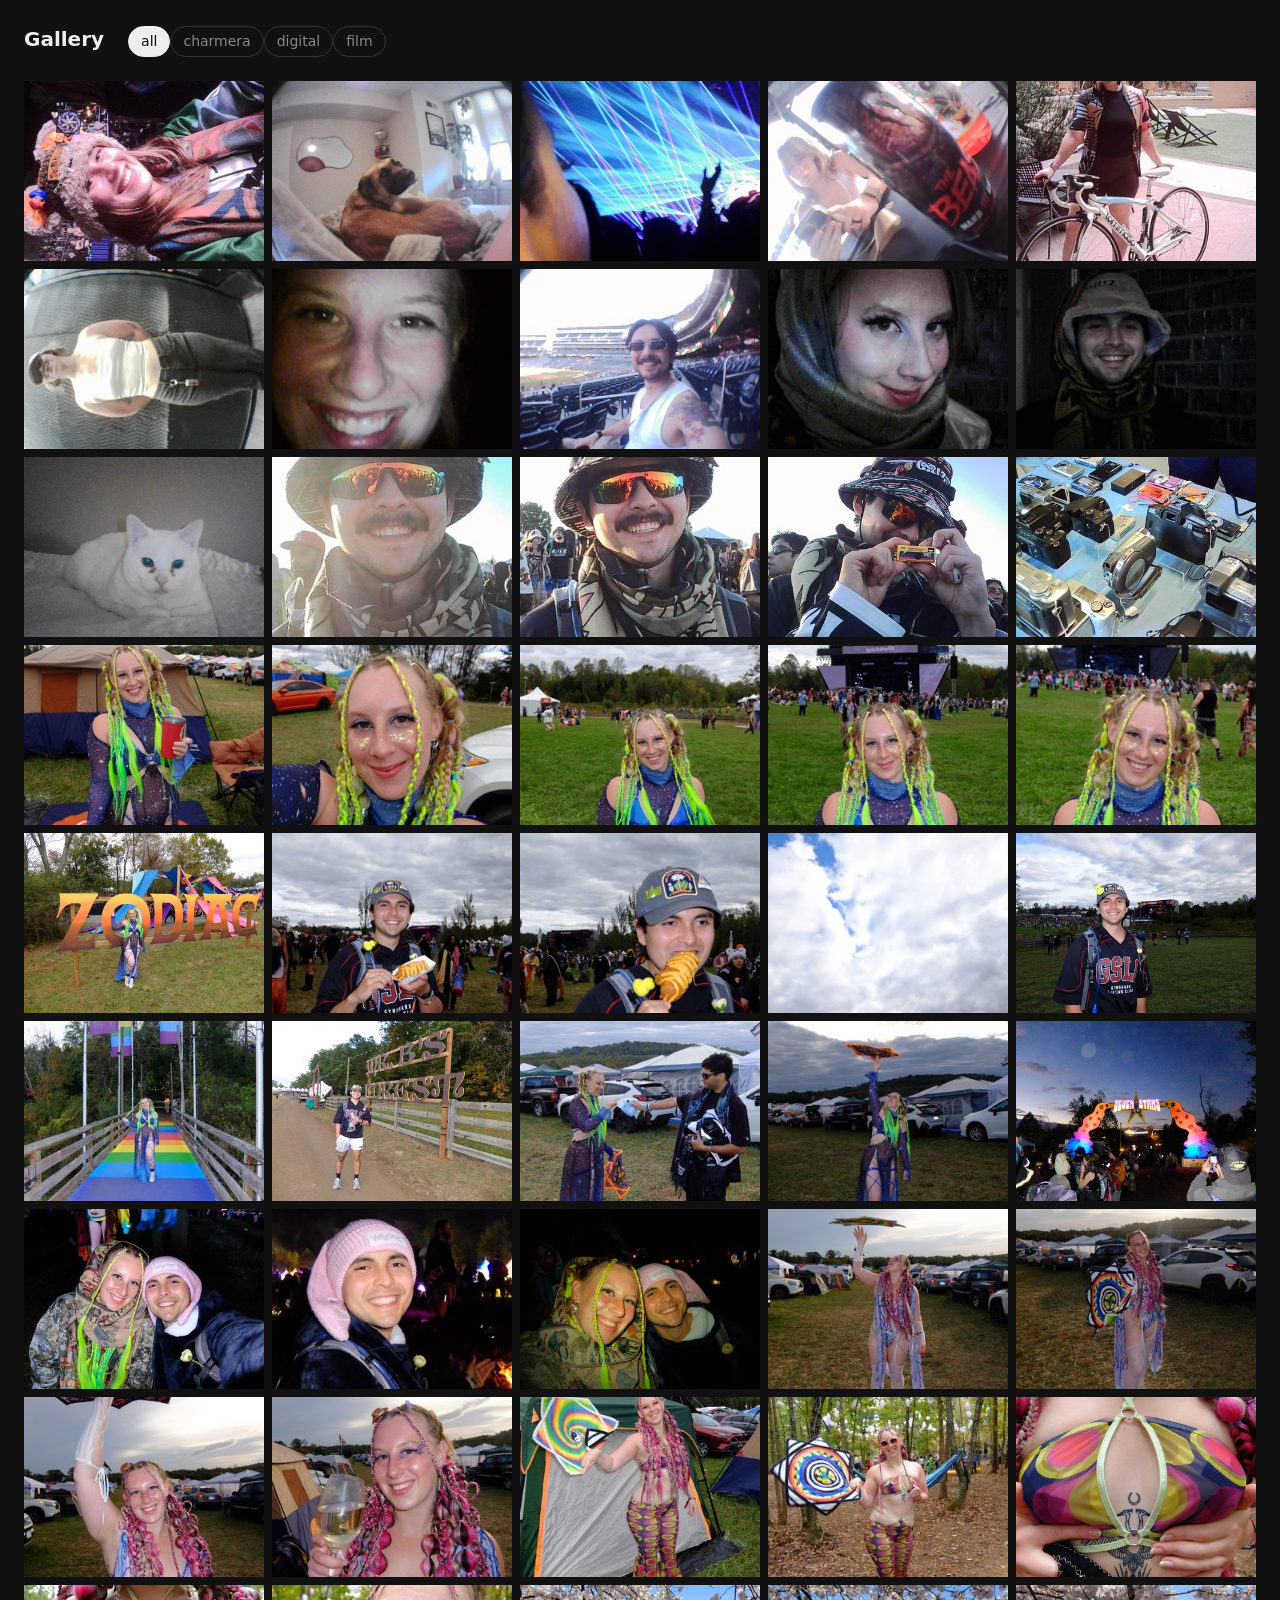
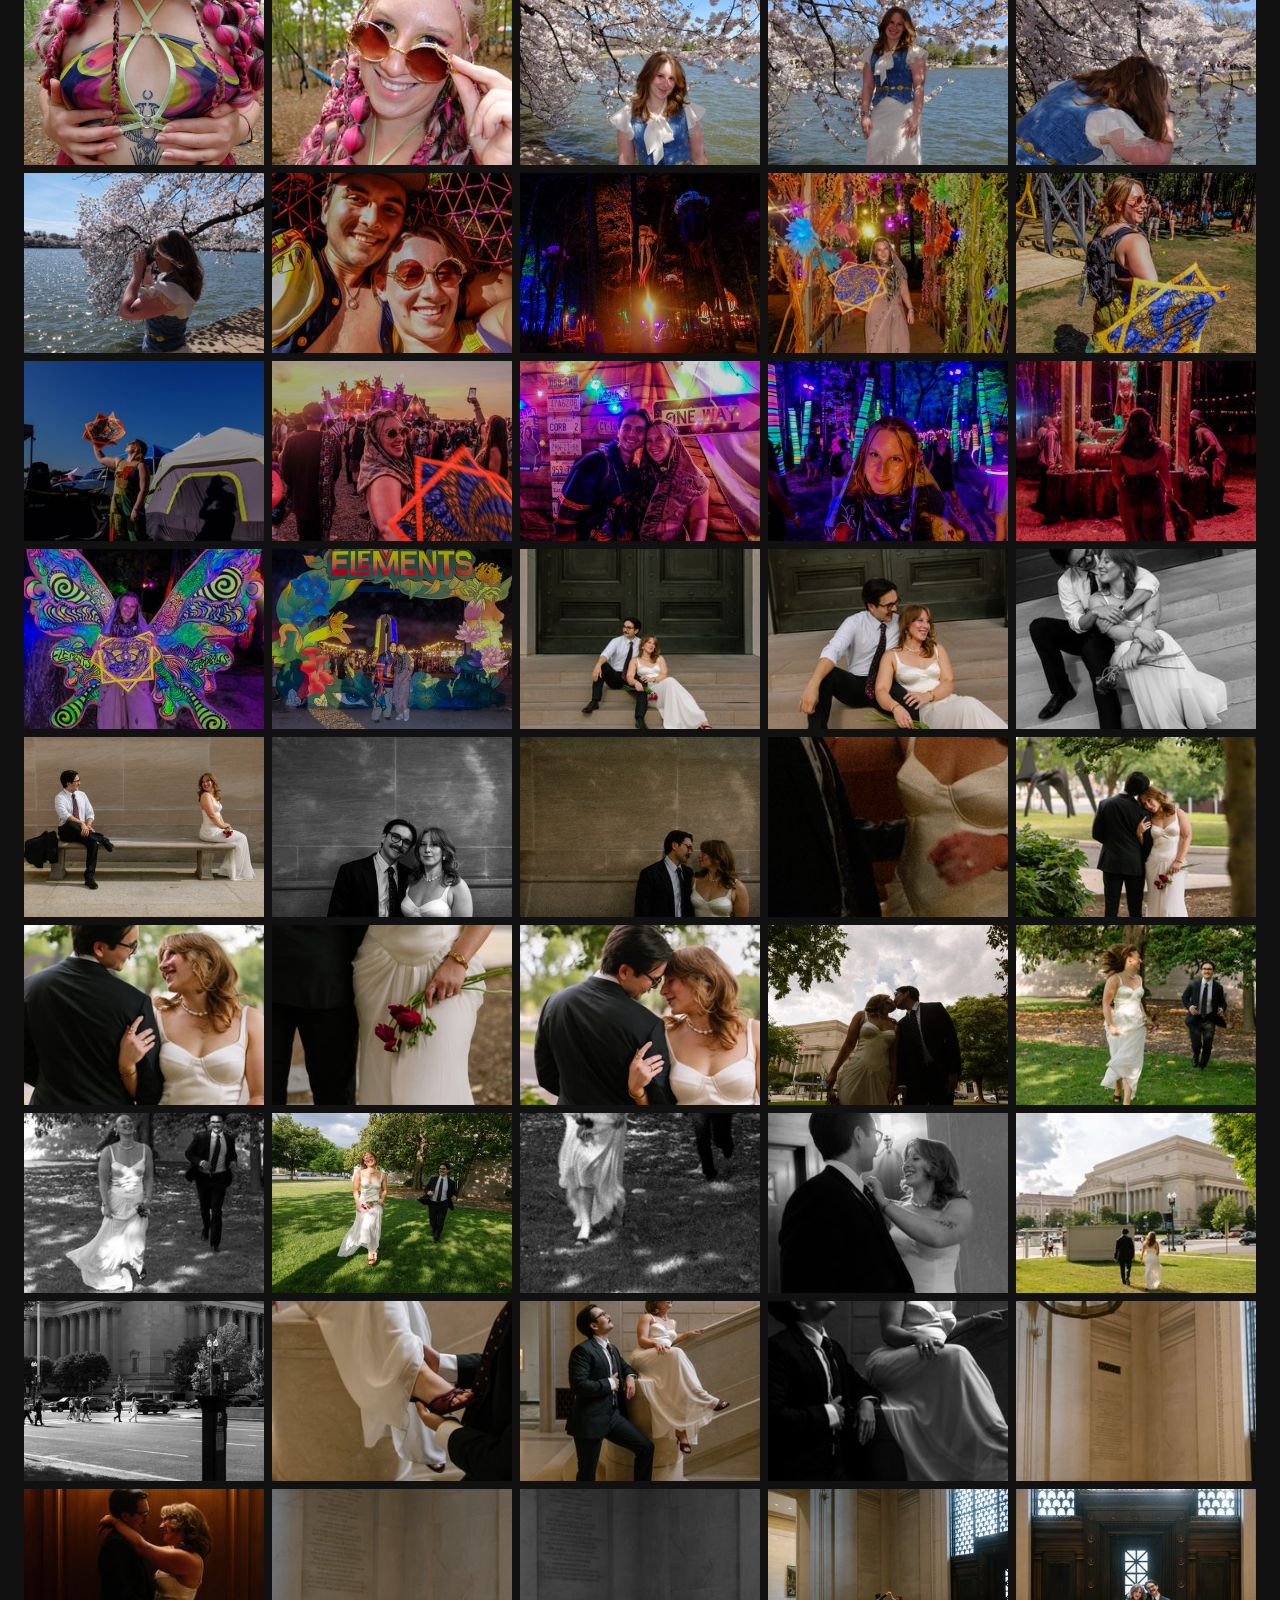
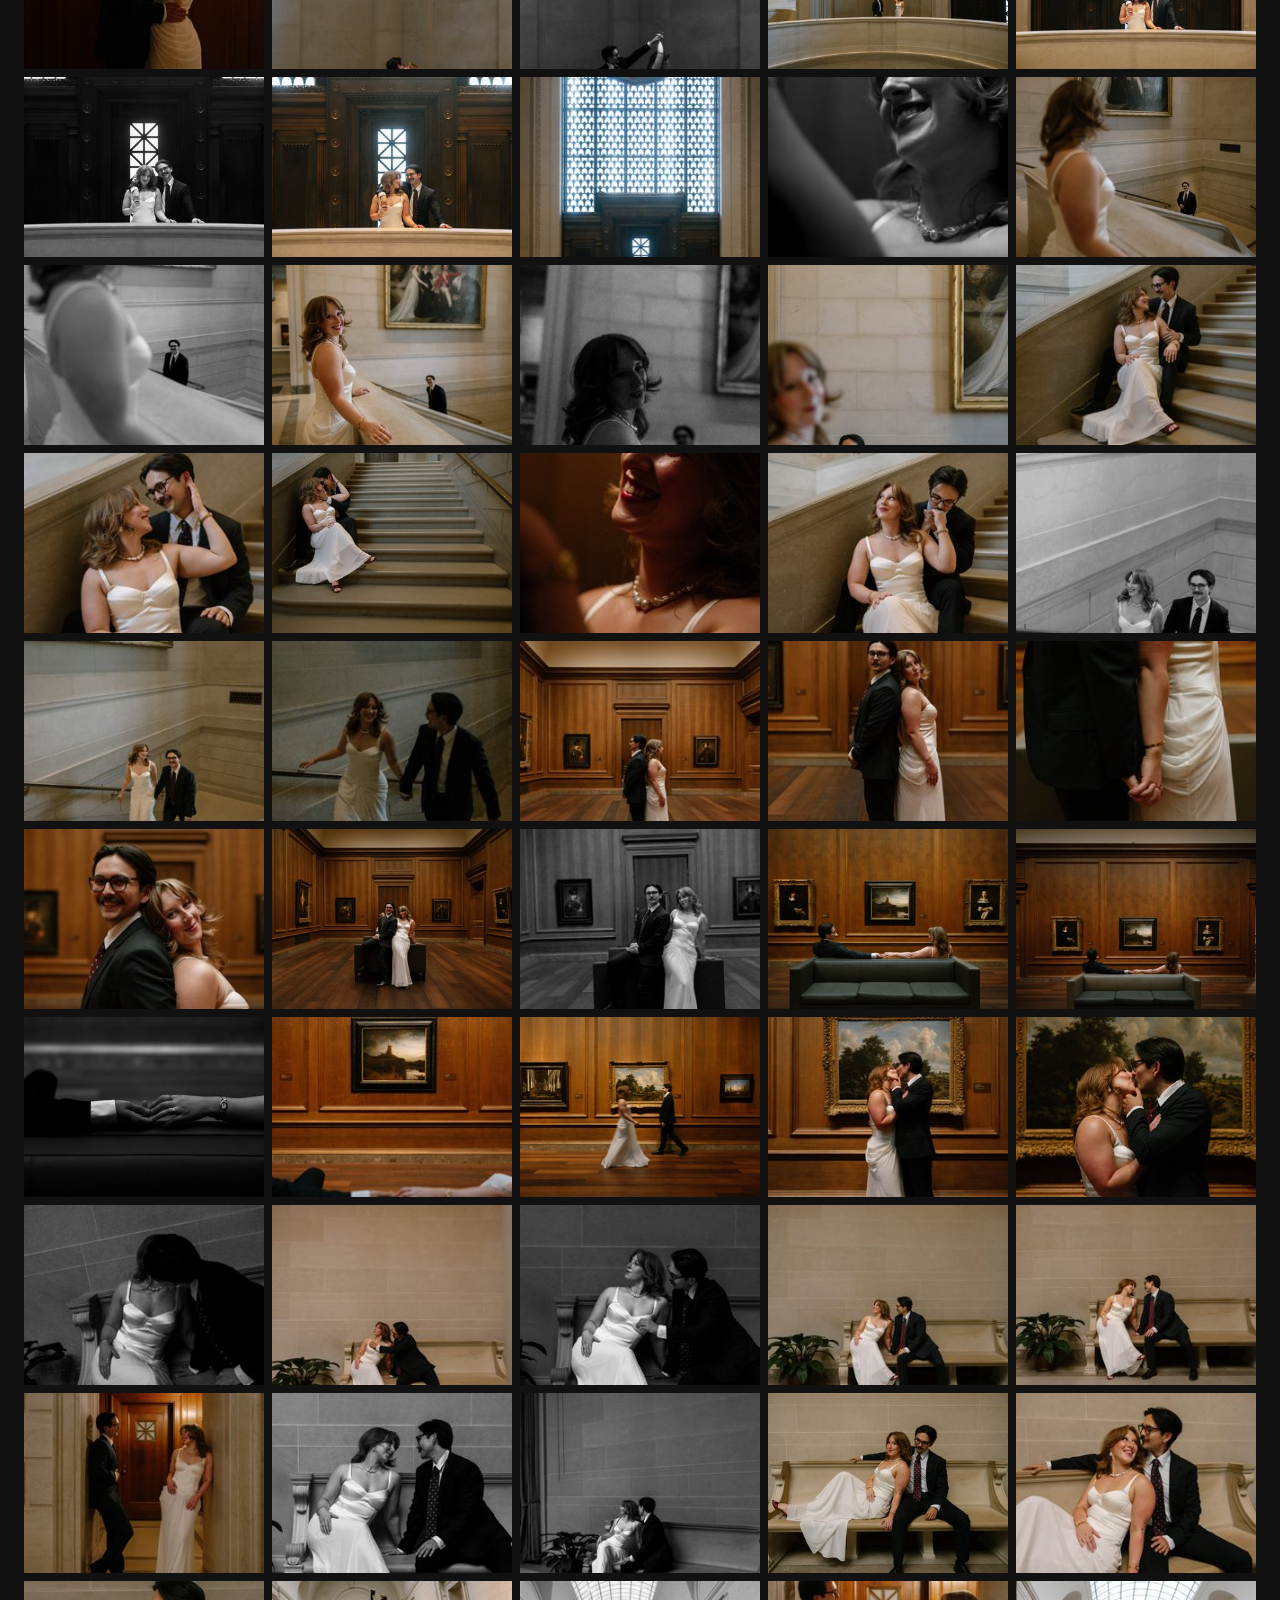
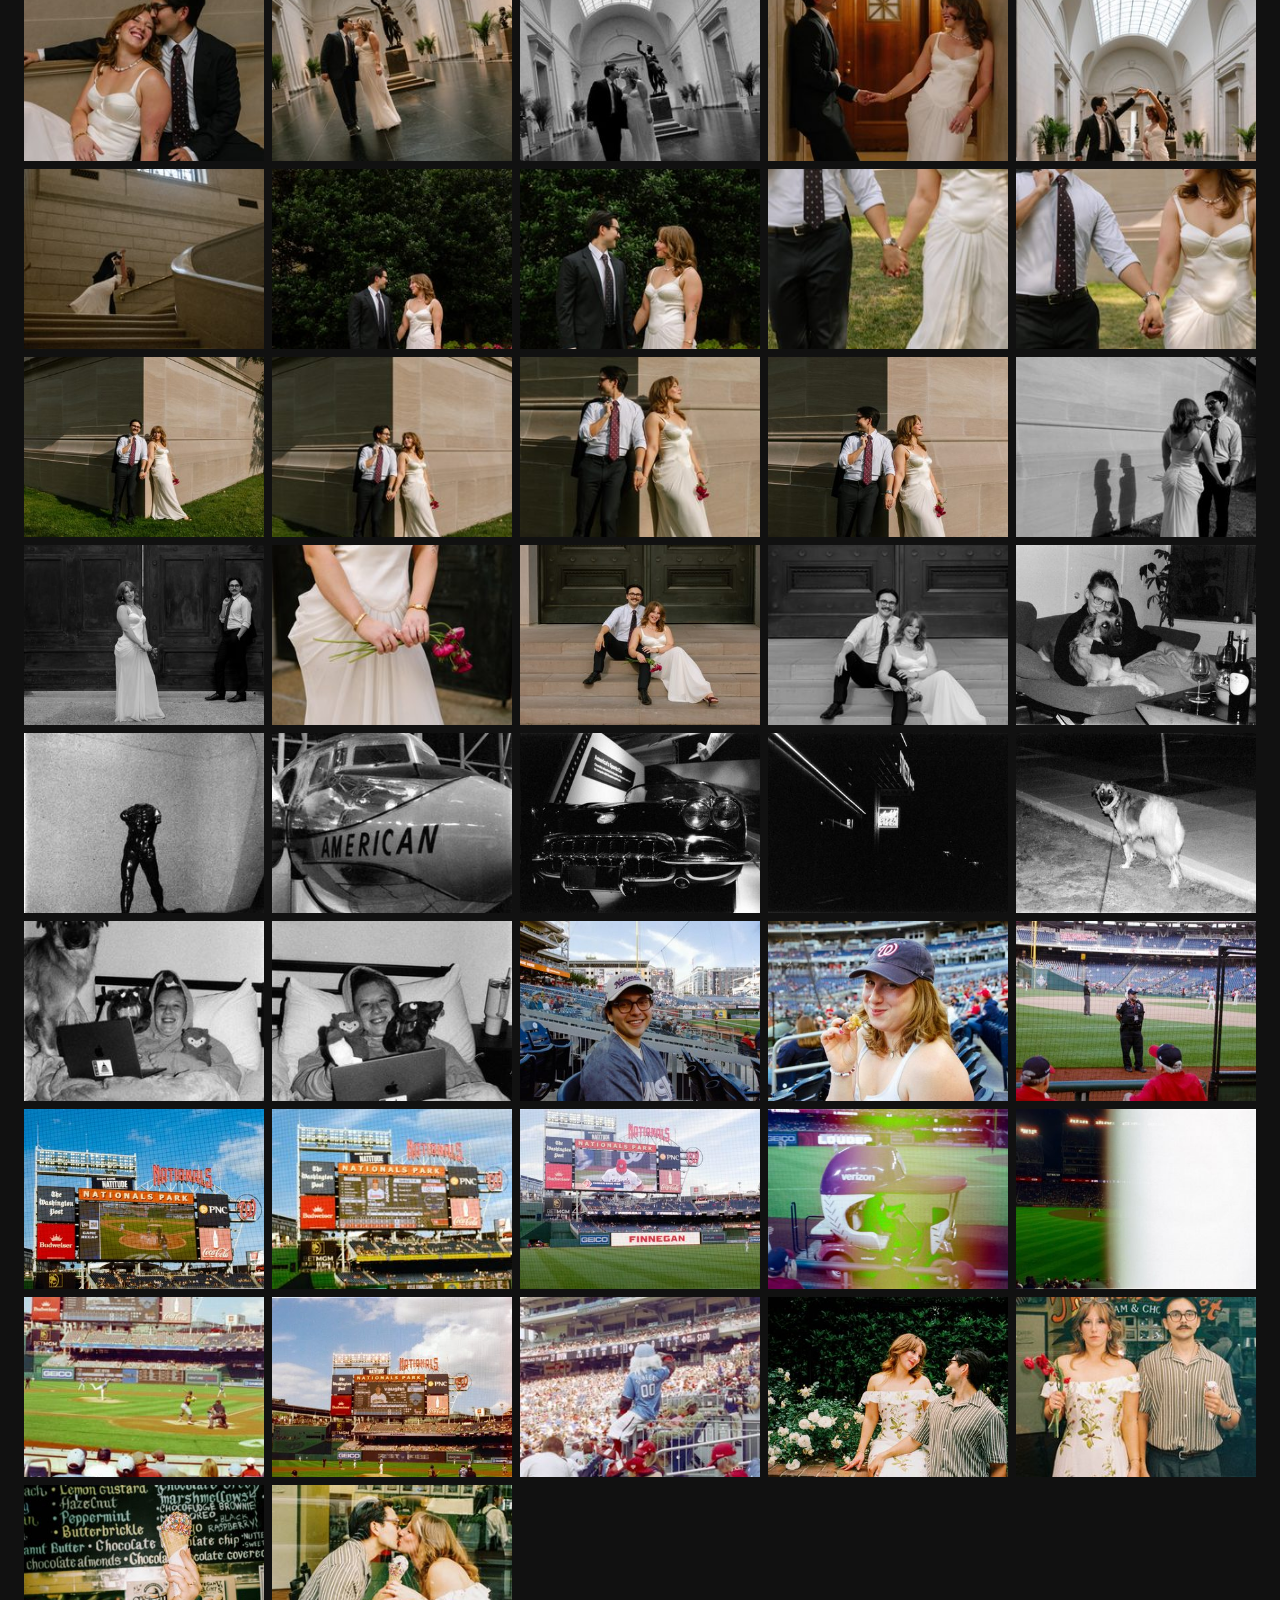
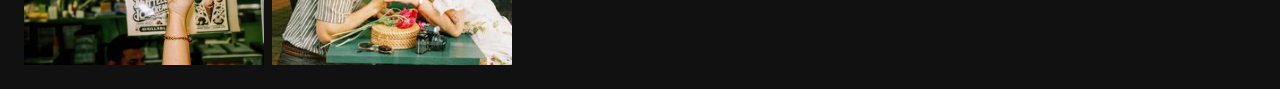
==== index.html @ 894498b6 "Add gallery page with collection filters and lightbox" ====
<!DOCTYPE html>
<html lang="en">
<head>
  <meta charset="utf-8">
  <meta name="viewport" content="width=device-width, initial-scale=1">
  <title>Gallery</title>
  <link rel="stylesheet" href="style.css">
</head>
<body>
  <header>
    <h1>Gallery</h1>
    <nav id="filters"></nav>
  </header>

  <main id="grid"></main>

  <div id="lightbox" hidden>
    <img id="lightbox-img" alt="">
    <p id="lightbox-caption"></p>
  </div>

  <script src="gallery.js"></script>
</body>
</html>
---- style.css ----
:root {
  --bg: #111;
  --fg: #eee;
  --dim: #888;
  --gap: 8px;
}

* { box-sizing: border-box; }

body {
  margin: 0;
  padding: 24px;
  background: var(--bg);
  color: var(--fg);
  font: 16px/1.5 system-ui, sans-serif;
}

header {
  display: flex;
  flex-wrap: wrap;
  align-items: baseline;
  gap: 24px;
  margin-bottom: 24px;
}

h1 { margin: 0; font-size: 20px; font-weight: 600; }

nav button {
  background: none;
  border: 1px solid #333;
  color: var(--dim);
  padding: 4px 12px;
  border-radius: 999px;
  font: inherit;
  font-size: 14px;
  cursor: pointer;
}

nav button:hover { color: var(--fg); border-color: #555; }
nav button.active { color: var(--bg); background: var(--fg); border-color: var(--fg); }

#grid {
  display: grid;
  grid-template-columns: repeat(auto-fill, minmax(220px, 1fr));
  gap: var(--gap);
}

#grid figure {
  margin: 0;
  aspect-ratio: 4/3;
  overflow: hidden;
  background: #1a1a1a;
  cursor: pointer;
}

#grid img {
  width: 100%;
  height: 100%;
  object-fit: cover;
  display: block;
  opacity: 0;
  transition: opacity 0.3s;
}

#grid img.loaded { opacity: 1; }
#grid figure:hover img { transform: scale(1.03); transition: transform 0.3s, opacity 0.3s; }

#lightbox {
  position: fixed;
  inset: 0;
  background: rgba(0, 0, 0, 0.94);
  display: flex;
  flex-direction: column;
  align-items: center;
  justify-content: center;
  gap: 16px;
  padding: 32px;
  cursor: zoom-out;
  z-index: 10;
}

#lightbox[hidden] { display: none; }

#lightbox img {
  max-width: 100%;
  max-height: 85vh;
  object-fit: contain;
}

#lightbox p {
  margin: 0;
  color: var(--dim);
  font-size: 13px;
  text-align: center;
}
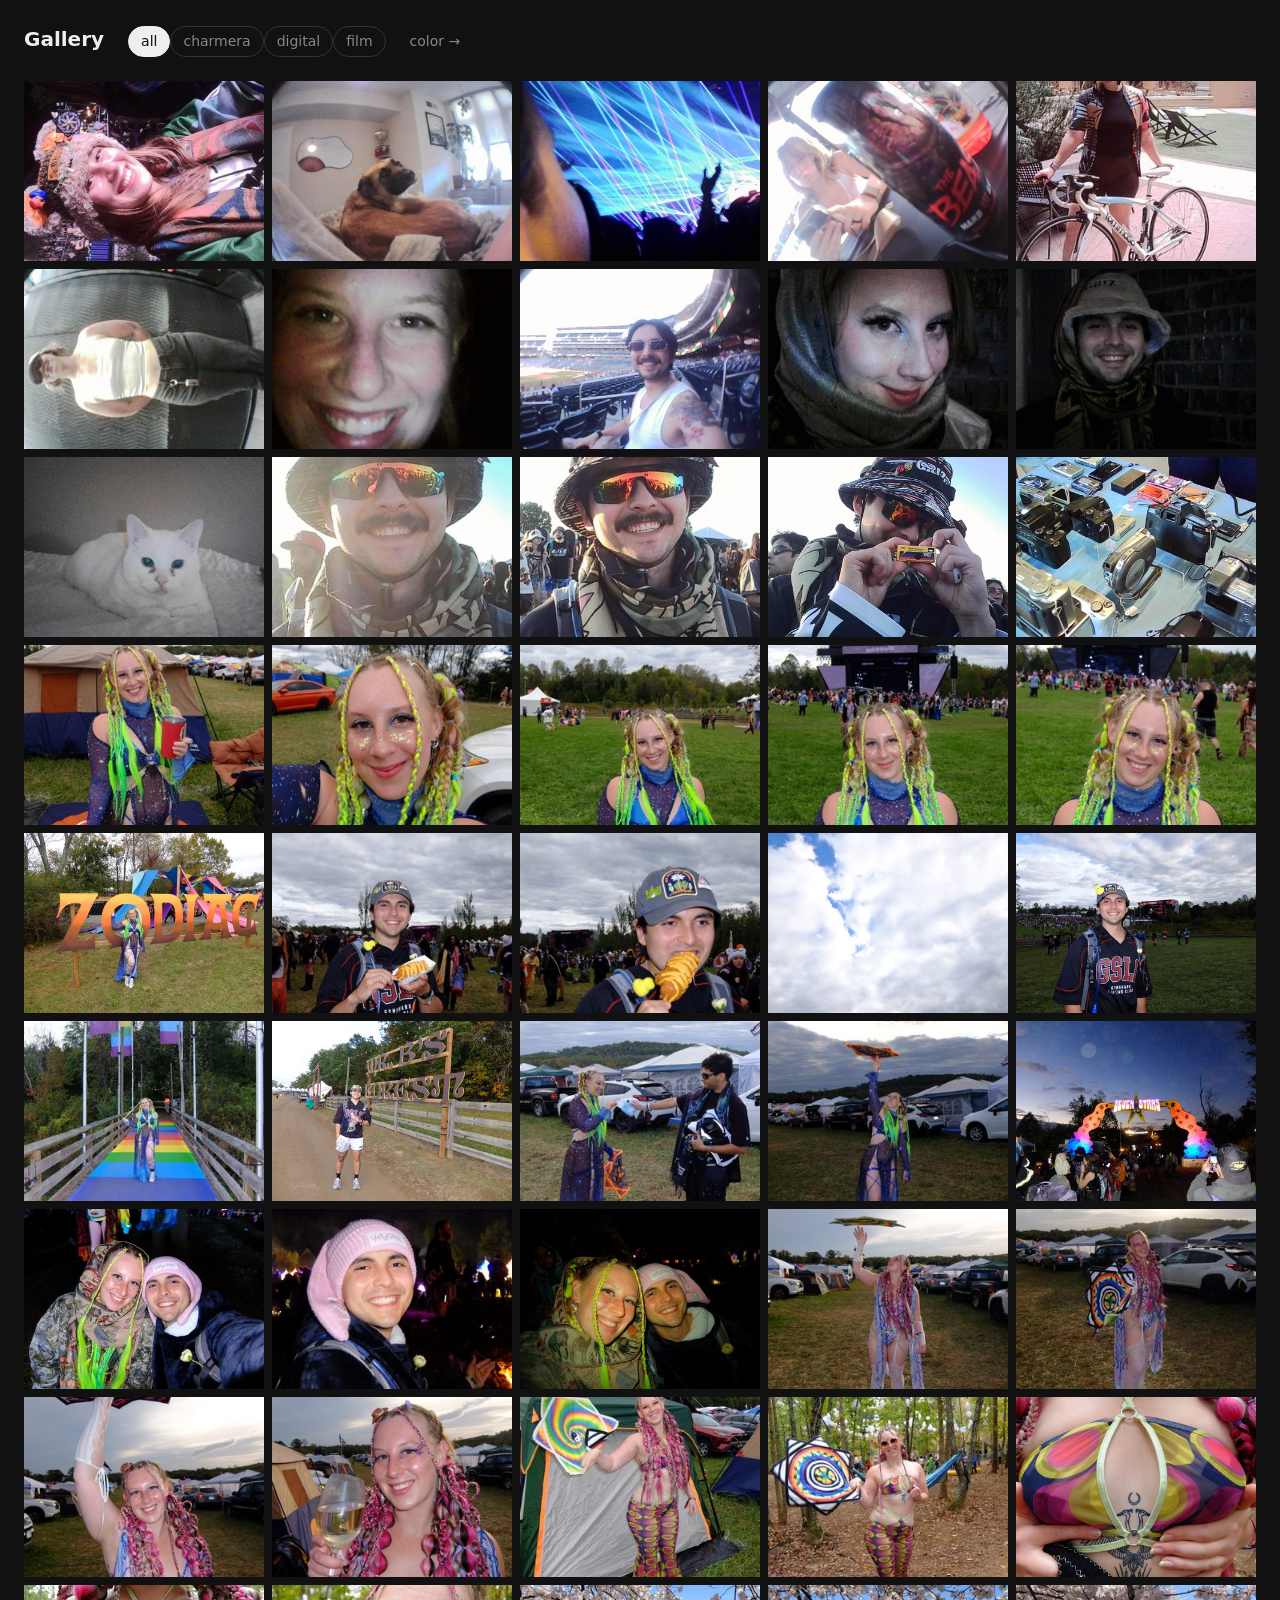
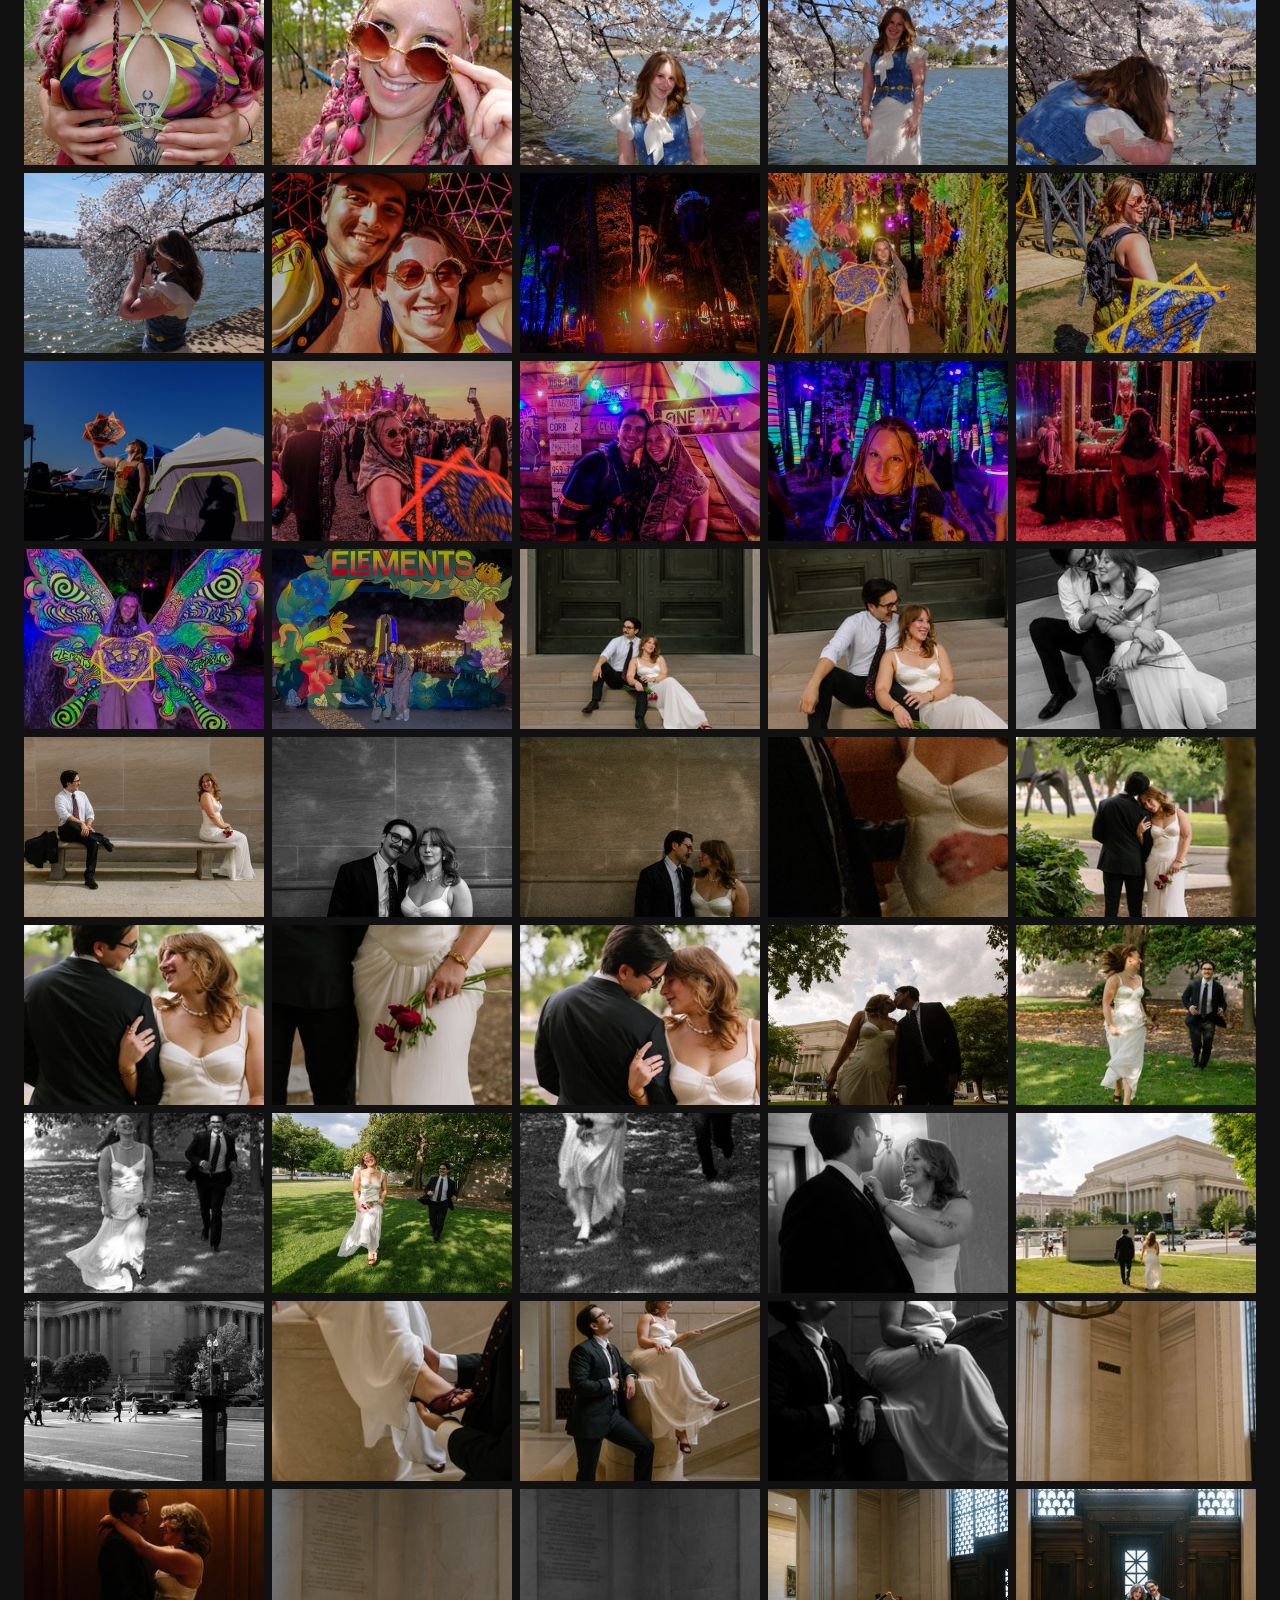
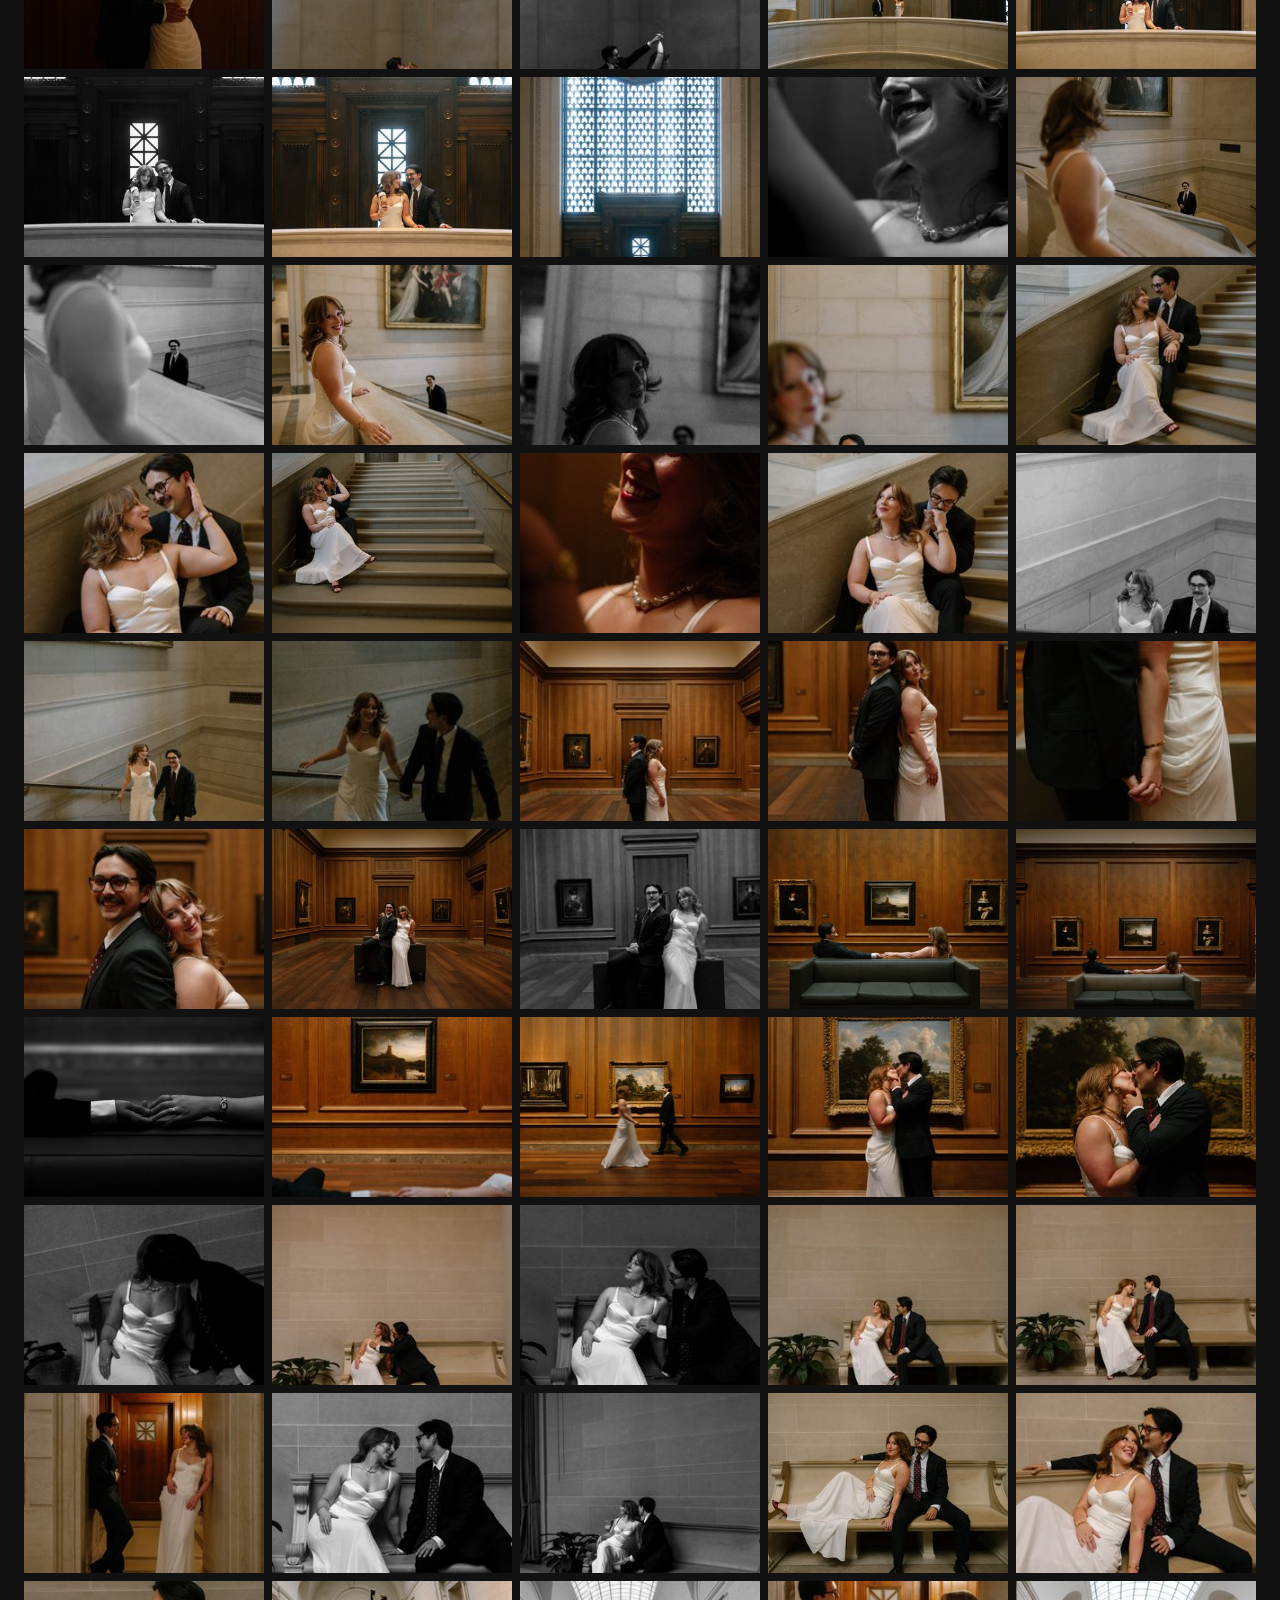
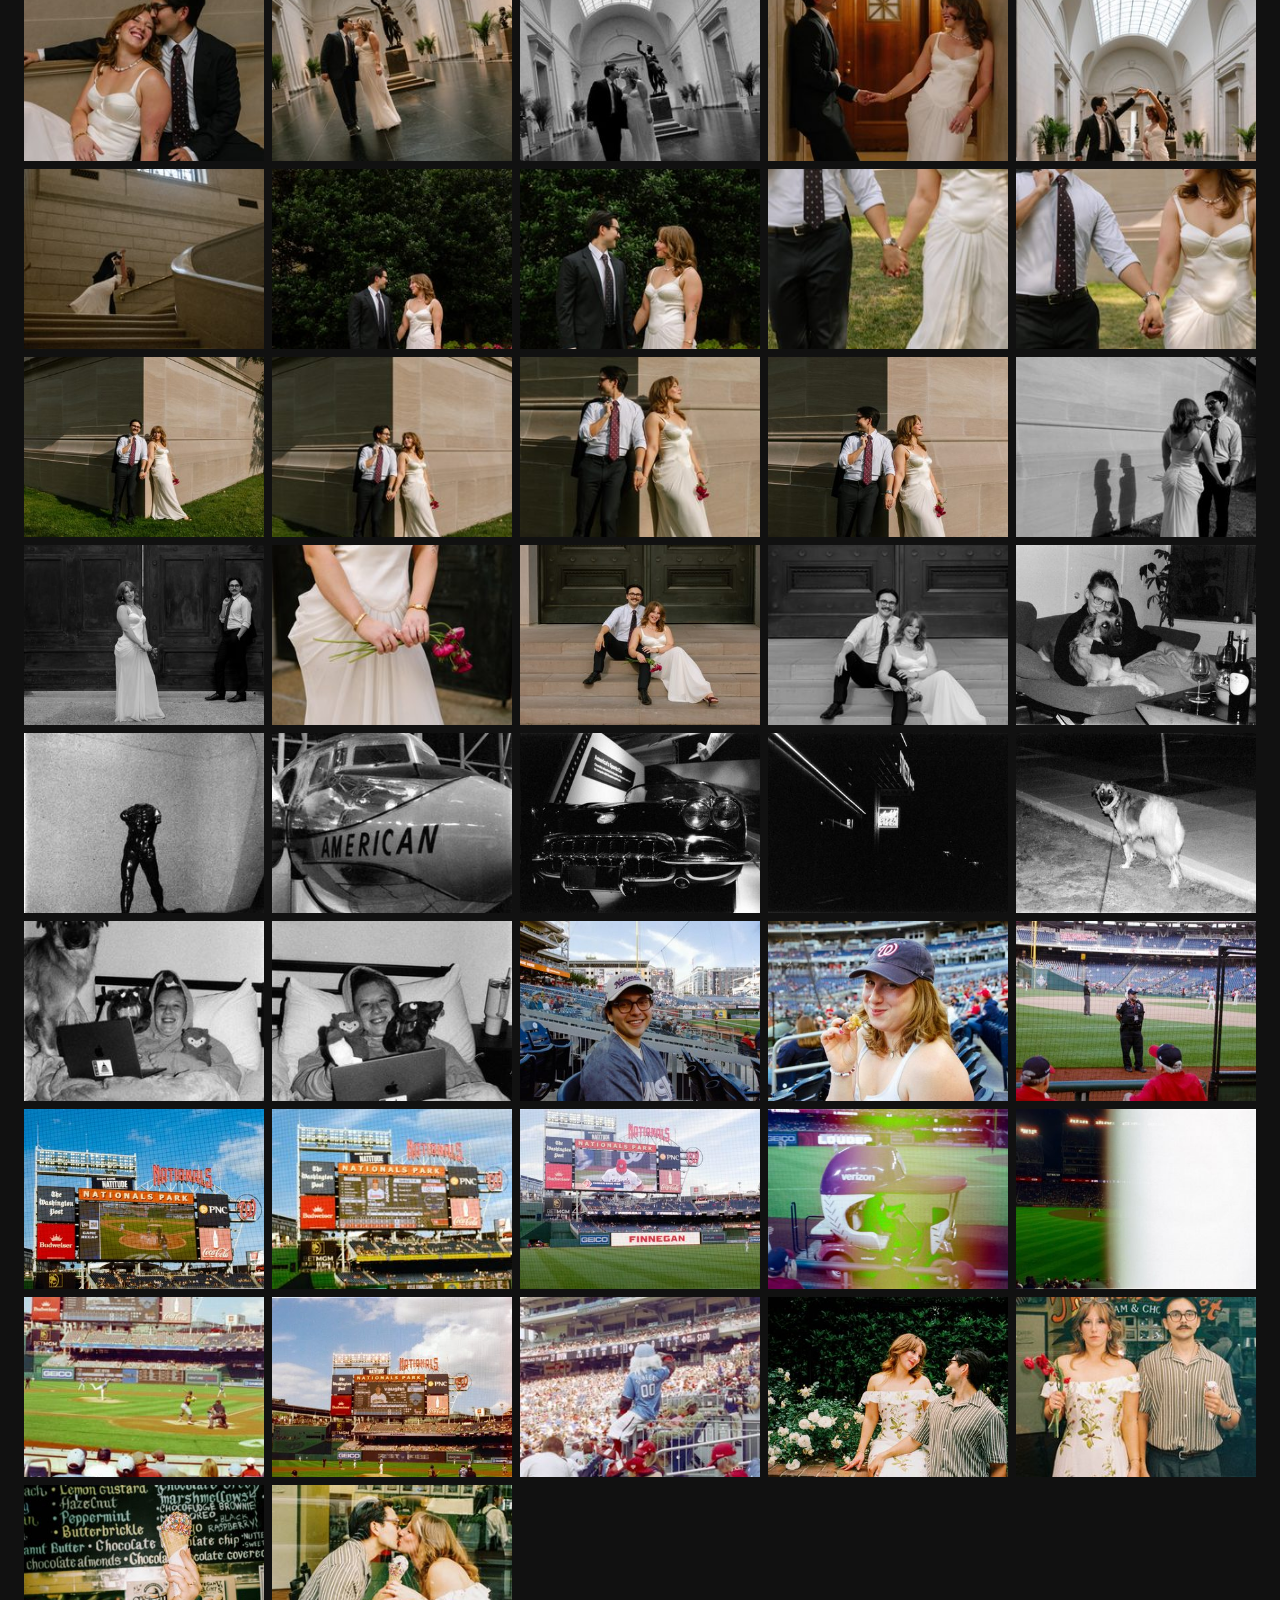
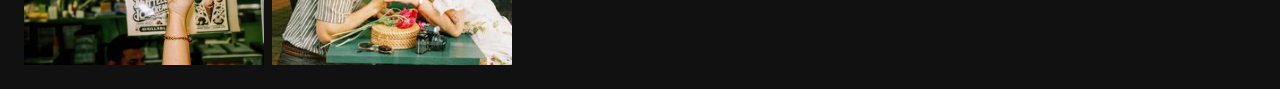
==== commit 44425dee: "add color view with palette extraction and three modes" ====
--- a/index.html
+++ b/index.html
@@ -10,6 +10,7 @@
   <header>
     <h1>Gallery</h1>
     <nav id="filters"></nav>
+    <a href="color.html" class="pagelink">color →</a>
   </header>
 
   <main id="grid"></main>
--- a/style.css
+++ b/style.css
@@ -92,4 +92,57 @@
   color: var(--dim);
   font-size: 13px;
   text-align: center;
-}+}
+
+.pagelink { color: var(--dim); text-decoration: none; font-size: 14px; }
+.pagelink:hover { color: var(--fg); }
+
+#readout {
+  margin-top: 16px;
+  color: var(--dim);
+  font-size: 13px;
+  font-family: ui-monospace, monospace;
+  min-height: 1.5em;
+}
+
+/* spectrum */
+#stage.spectrum {
+  display: flex;
+  height: 70vh;
+  border-radius: 4px;
+  overflow: hidden;
+}
+.band { flex-basis: 0; transition: flex-grow 0.4s; }
+.band:hover { flex-grow: 8 !important; }
+
+/* scatter */
+#stage.scatter {
+  position: relative;
+  height: 78vh;
+  background:
+    linear-gradient(to top, #1c1c1c, #0d0d0d),
+    linear-gradient(to right,
+      #f00 0%, #ff0 17%, #0f0 33%, #0ff 50%, #00f 67%, #f0f 83%, #f00 100%);
+  background-blend-mode: multiply;
+  border-radius: 4px;
+}
+.dot {
+  position: absolute;
+  width: 46px;
+  height: 46px;
+  object-fit: cover;
+  transform: translate(-50%, 50%);
+  outline: 2px solid;
+  outline-offset: -2px;
+  transition: width 0.2s, height 0.2s, z-index 0s;
+}
+.dot:hover { width: 150px; height: 150px; z-index: 5; }
+
+/* mosaic */
+#stage.mosaic {
+  display: grid;
+  grid-template-columns: repeat(auto-fill, minmax(52px, 1fr));
+  gap: 2px;
+}
+.cell { aspect-ratio: 1; transition: transform 0.15s; }
+.cell:hover { transform: scale(1.35); z-index: 2; position: relative; }
